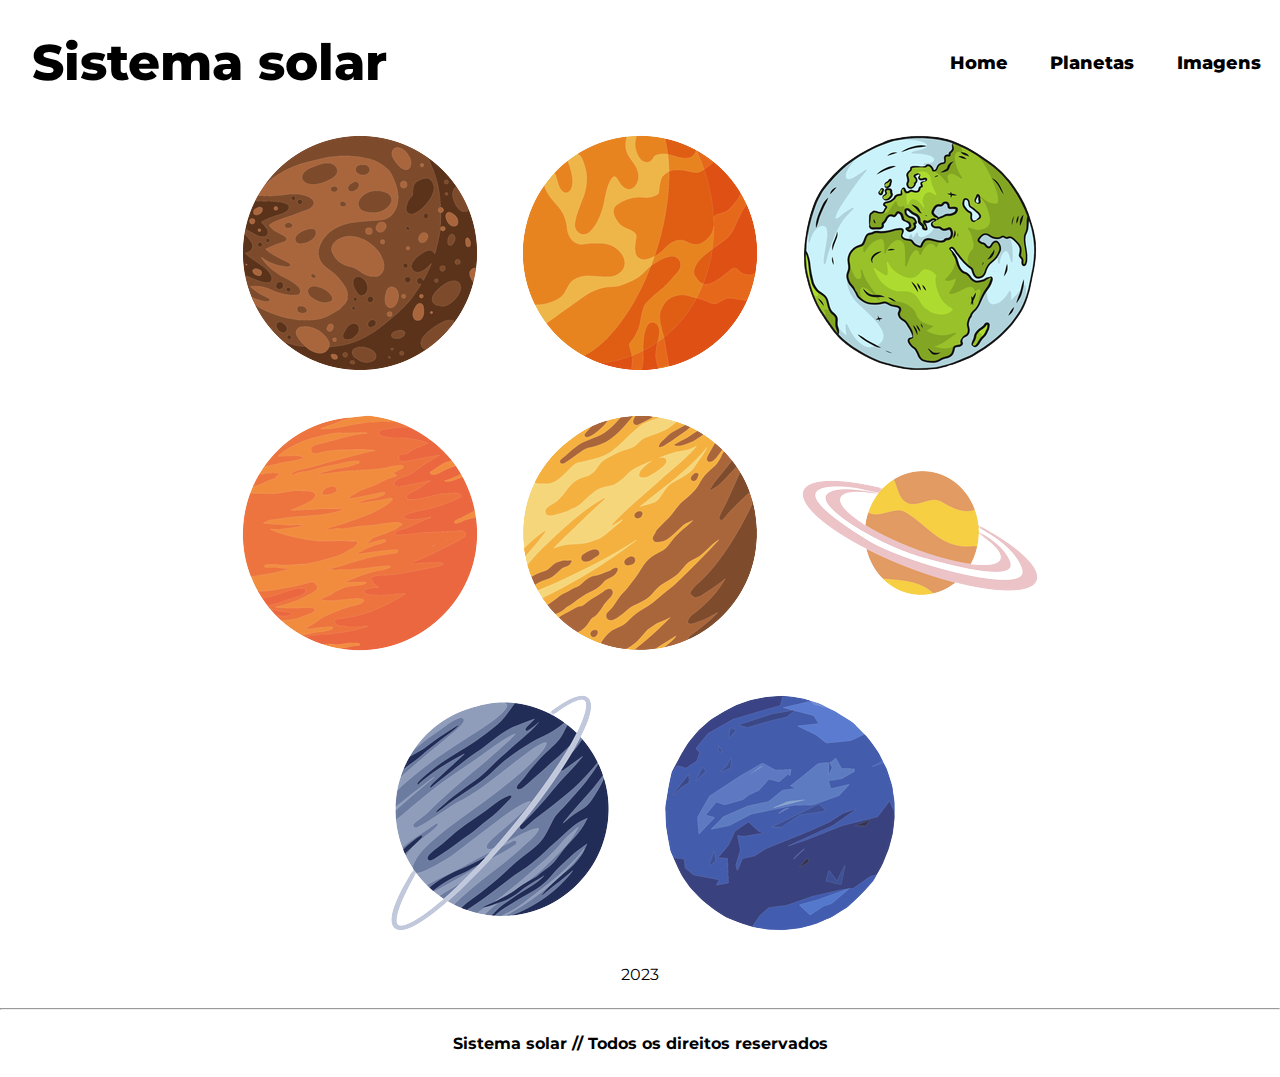
==== sistemaSolar/index.html @ c93ab094 "Add files via upload" ====
<!DOCTYPE html>
<html lang="en">
  <head>
    <meta charset="UTF-8" />
    <meta http-equiv="X-UA-Compatible" content="IE=edge" />
    <link rel="stylesheet" href="./css/style.css" />
    <meta name="viewport" content="width=device-width, initial-scale=1.0" />
    <title>Sistema Solar</title>
  </head>
  <body>
    <main>
      <header>
        <h1>Sistema solar</h1>
        <nav>
            <a href=""><button>Home</button></a>
            <a href="./indexplanets.html"><button>Planetas</button></a>
            <a href=""><button>Imagens</button></a>
        </nav>
      </header>

      <section class="gallery">
        <div class="line1">
            <img src="./img/mercurio.png" alt=""> 
            <img src="./img/venus.png" alt="">
            <img src="./img/terra.png" alt="">
        </div>

        <div class="line2">
            <img src="./img/marte.png" alt="">
            <img src="./img/jupiter.png" alt="">
            <img src="./img/saturno.png" alt="">
        </div>

        <div class="line3">
            <img src="./img/urano.png" alt="">
            <img src="./img/netuno.png" alt="">
        </div>
      </section>

      <footer>
        <p>2023</p>
        <hr>
        <h2>Sistema solar // Todos os direitos reservados</h2>
      </footer>
    </main>
  </body>
</html>
---- sistemaSolar/css/style.css ----
@import url('https://fonts.googleapis.com/css2?family=Poppins:wght@400;500;600;700&family=Roboto:wght@300;400;500;700&display=swap');
@import url('https://fonts.googleapis.com/css2?family=Montserrat:wght@500&display=swap');

*{
    padding: 0;
    margin: 0;
    box-sizing: border-box;
}

img{
    object-fit: cover;
}

header{
    display: flex;
    justify-content: space-between;
    align-items: center;
    flex-direction: row;
}

main{
    width: 100%;
    height: 100vh;
}

header h1{
    font-family: 'Montserrat', sans-serif;
    font-weight: 800;
    color: black;
    display: flex;
    justify-content: center;
    padding: 2rem;
    font-size: 50px;
}

nav button{
    border: none;
    background-color: white;
    font-size: 18px;
    padding: 1.2rem;
    font-family: 'Montserrat', sans-serif;
    font-weight: 800;
    cursor: pointer;
}


.gallery{
    display: flex;
    justify-content: center;
    flex-direction: column;
    gap: 1.5rem;
    width: 100%;
    align-items: center;
}

section div{
    display: flex;
    flex-direction: row;
    gap: 1.5rem;
}

footer h2{
    font-family: 'Montserrat', sans-serif;
    font-size: 16px;
    display: flex;
    justify-content: center;
    padding: 1.5rem;
}

footer p{
    font-family: 'Montserrat', sans-serif;
    font-size: 16px;
    display: flex;
    justify-content: center;
    padding: 1.5rem;
}

@media screen and (max-width:600px) {
    header{
        display: flex;
        justify-content: space-between;
        align-items: center;
        flex-direction: column;
    }

    section div{
        display: flex;
        flex-direction: column;
        gap: 1.5rem;
    }
}

@media screen and (max-width:810px) {
    header{
        display: flex;
        justify-content: space-between;
        align-items: center;
        flex-direction: column;
    }

    section div{
        display: flex;
        flex-direction: column;
        gap: 0.5rem;
    }
}
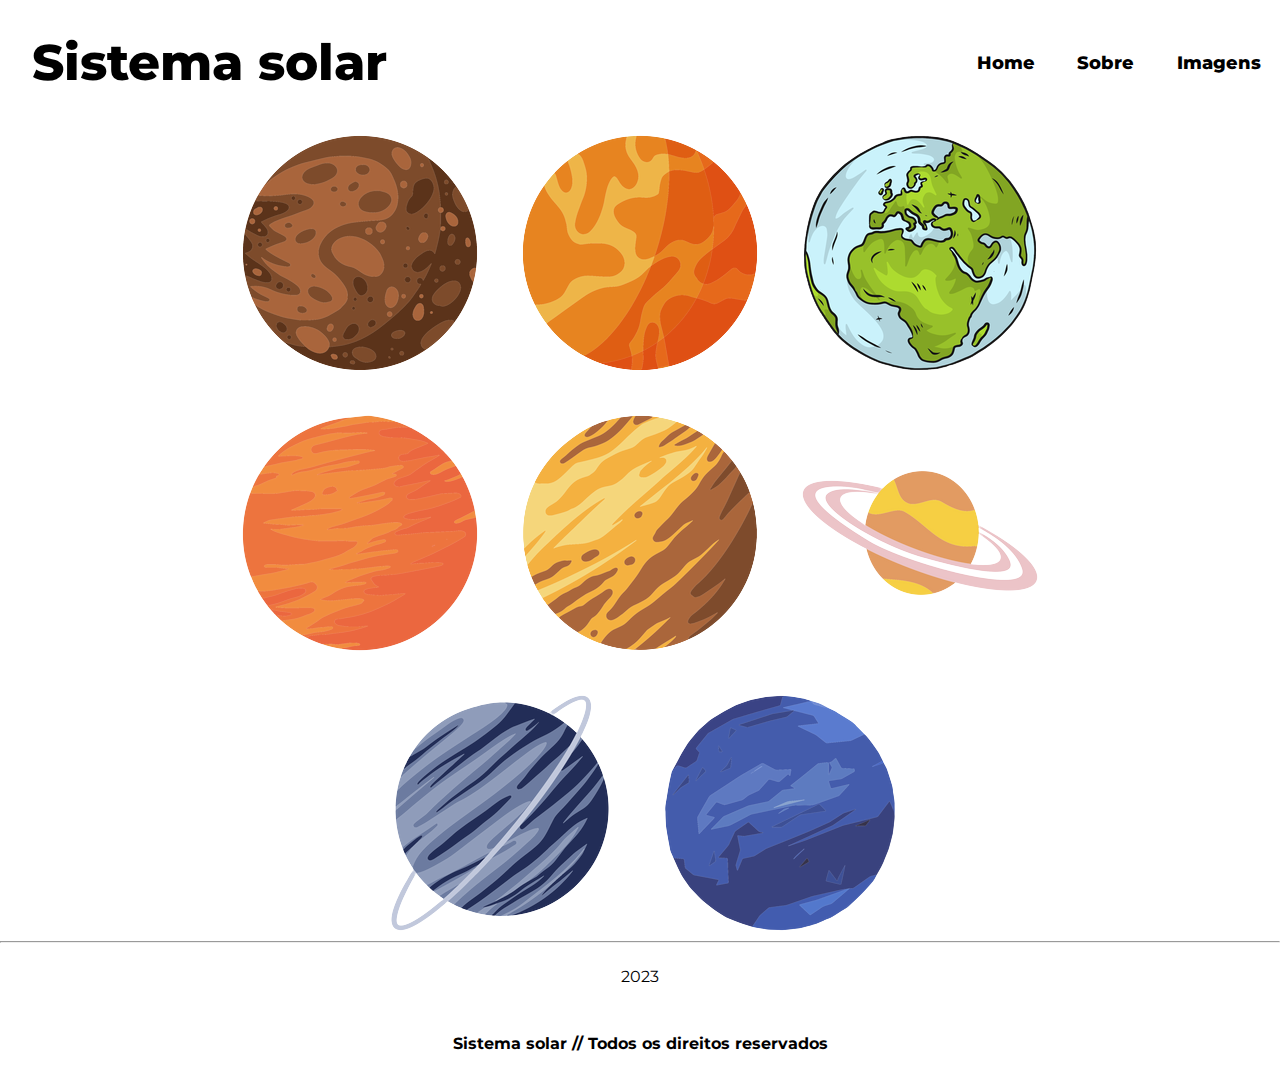
==== commit 1315bd28: "Add files via upload" ====
--- a/sistemaSolar/index.html
+++ b/sistemaSolar/index.html
@@ -12,34 +12,34 @@
       <header>
         <h1>Sistema solar</h1>
         <nav>
-            <a href=""><button>Home</button></a>
-            <a href="./indexplanets.html"><button>Planetas</button></a>
-            <a href=""><button>Imagens</button></a>
+          <a href=""><button>Home</button></a>
+          <a href="./indexplanets.html"><button>Sobre</button></a>
+          <a href=""><button>Imagens</button></a>
         </nav>
       </header>
 
       <section class="gallery">
         <div class="line1">
-            <img src="./img/mercurio.png" alt=""> 
-            <img src="./img/venus.png" alt="">
-            <img src="./img/terra.png" alt="">
+          <img src="./img/mercurio.png" alt="" />
+          <img src="./img/venus.png" alt="" />
+          <img src="./img/terra.png" alt="" />
         </div>
 
         <div class="line2">
-            <img src="./img/marte.png" alt="">
-            <img src="./img/jupiter.png" alt="">
-            <img src="./img/saturno.png" alt="">
+          <img src="./img/marte.png" alt="" />
+          <img src="./img/jupiter.png" alt="" />
+          <img src="./img/saturno.png" alt="" />
         </div>
 
         <div class="line3">
-            <img src="./img/urano.png" alt="">
-            <img src="./img/netuno.png" alt="">
+          <img src="./img/urano.png" alt="" />
+          <img src="./img/netuno.png" alt="" />
         </div>
       </section>
 
       <footer>
+        <hr />
         <p>2023</p>
-        <hr>
         <h2>Sistema solar // Todos os direitos reservados</h2>
       </footer>
     </main>
